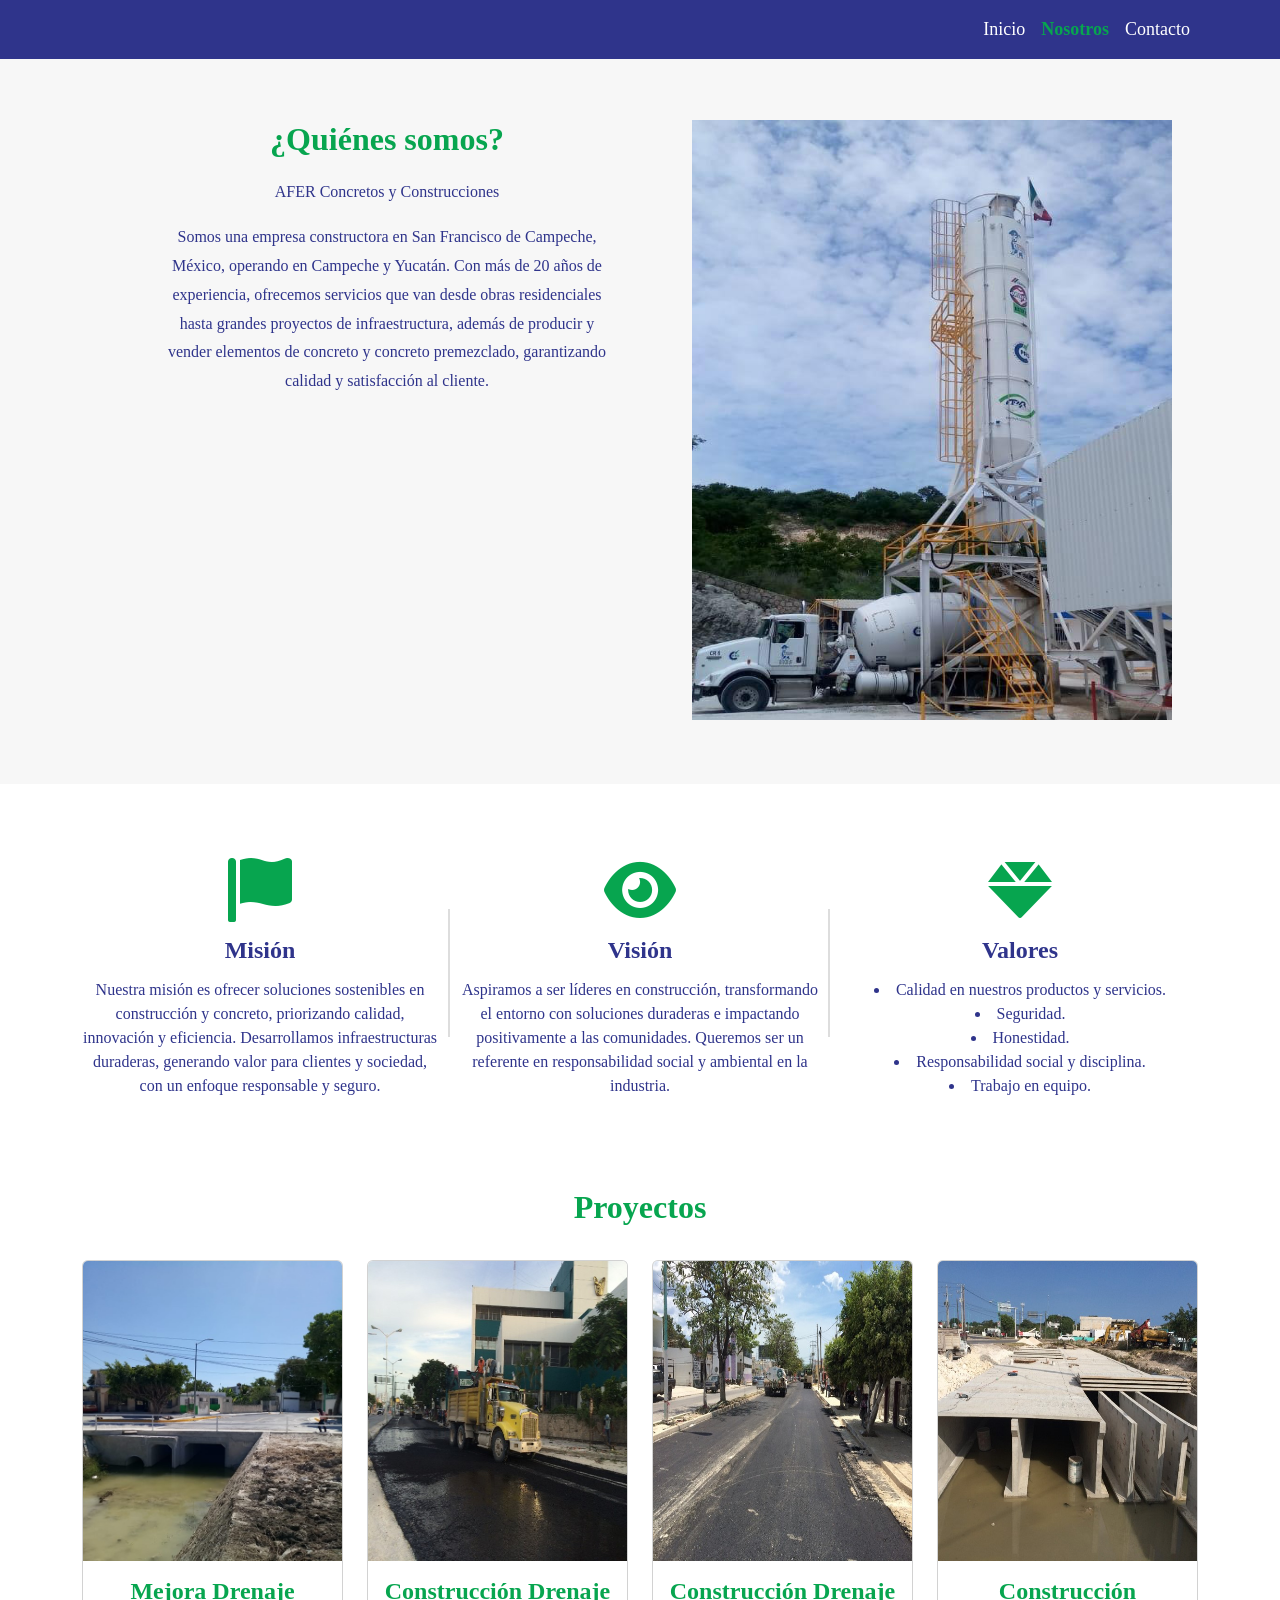
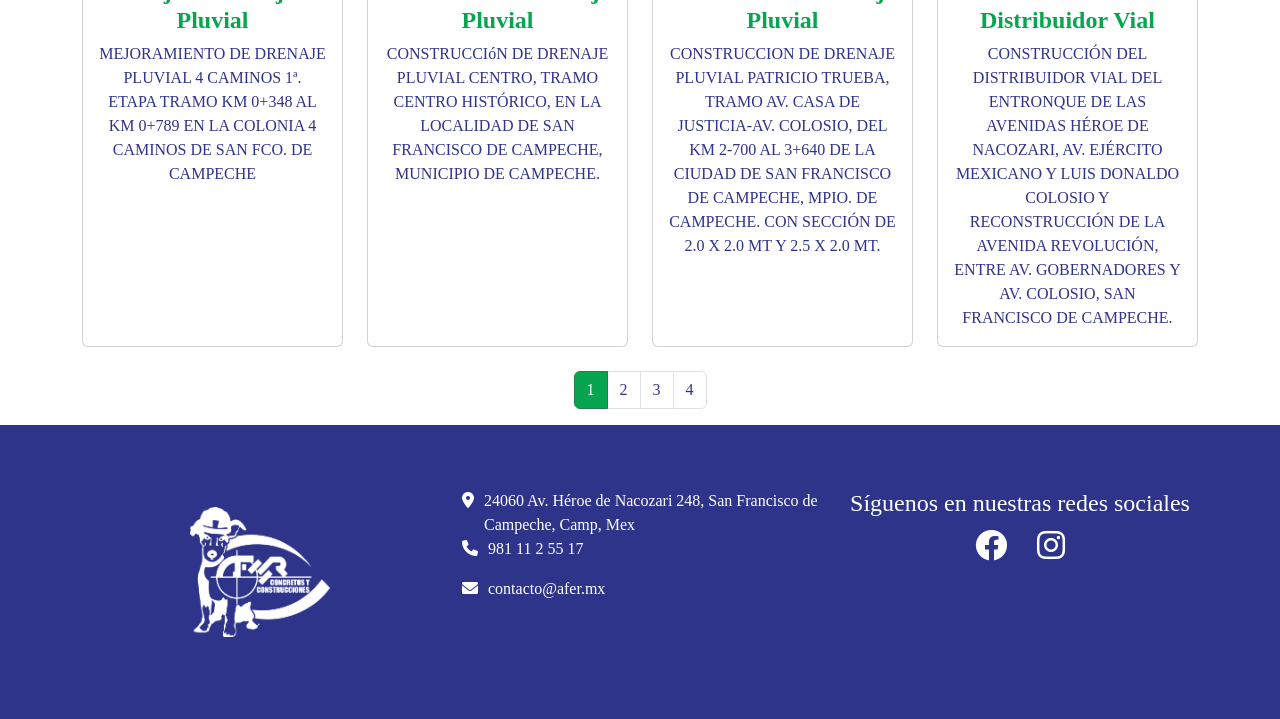
==== nosotros/index.html @ 8ec59fdb "todos cambios version estable de afermx" ====
<!doctype html>
<html lang="en">
  <head>
    <meta charset="utf-8">
    <meta name="viewport" content="width=device-width, initial-scale=1">
    <title>Afer | Nosotros</title>
    <link href="https://cdn.jsdelivr.net/npm/bootstrap@5.3.3/dist/css/bootstrap.min.css" rel="stylesheet" integrity="sha384-QWTKZyjpPEjISv5WaRU9OFeRpok6YctnYmDr5pNlyT2bRjXh0JMhjY6hW+ALEwIH" crossorigin="anonymous">
    <link href="https://cdnjs.cloudflare.com/ajax/libs/font-awesome/6.0.0/css/all.min.css" rel="stylesheet"/>
    <link rel="stylesheet" type="text/css" href="../css/project.css">
    <link rel="stylesheet" type="text/css" href="../css/header.css">
    <link rel="stylesheet" type="text/css" href="../css/footer.css">
    <link rel="stylesheet" type="text/css" href="../css/style.css">
    <link rel="stylesheet" href="../css/lightbox/lc_lightbox.min.css">
  </head>
  <body>
  <nav class="navbar navbar-expand-lg fixed-top">
    <div class="container">
      <button class="navbar-toggler" type="button" data-bs-toggle="collapse" data-bs-target="#navbarText" aria-controls="navbarText" aria-expanded="false" aria-label="Toggle navigation">
        <span class="navbar-toggler-icon"></span>
      </button>
      <div class="collapse navbar-collapse" id="navbarText">
        <ul class="navbar-nav ms-auto mb-2 mb-lg-0 cont-nav-item">
          <li class="nav-item">
            <a class="nav-link" aria-current="page" href="../">Inicio</a>
          </li>
          <li class="nav-item">
            <a class="nav-link active" href="#">Nosotros</a>
          </li>
          <li class="nav-item">
            <a class="nav-link" href="../contacto.php">Contacto</a>
          </li>
        </ul>
      </div>
    </div>
  </nav>
  <section id="weAre">
    <div class="container">
      <div class="d-flex cont-textImgWe">
        <div class="col-xl-6 col-md-12 cont-textWe">
          <h2 class="titleWe">&iquest;Qui&eacute;nes somos&quest;</h2>
          <div class="textWe">
            <p>AFER Concretos y Construcciones</p>
            <p>Somos una empresa constructora en San Francisco de Campeche, M&eacute;xico, operando en Campeche y Yucat&aacute;n.
                  Con m&aacute;s de 20 a&ntilde;os de experiencia, ofrecemos servicios que van desde obras residenciales hasta grandes
                  proyectos de infraestructura, adem&aacute;s de producir y vender elementos de concreto y concreto premezclado,
                  garantizando calidad y satisfacci&oacute;n al cliente. 
            </p>
          </div>
        </div>
        <div class="col-xl-6 col-md-12 cont-imgWe">
          <img class="img-fluid" src="../img/we1.jpg">
        </div>
      </div>
    </div>
  </section>
      <section id="howAreWe">
        <div class="container">
          <div class="row cont-mvv">
            <div class="col-lg-4 col-md-12 card-mvv">
              <i class="fas fa-flag fa-4x icon-mvv-g"></i>
              <div class="card-body">
                <div class="title-howaw color-b">
                  <p class="text-howaw">Misi&oacute;n</p>
                </div>
                <div class="description-howaw">
                  <p class="text-description-howaw">
                    Nuestra misión es ofrecer soluciones sostenibles en construcción y concreto, priorizando calidad, innovación y eficiencia.
                    Desarrollamos infraestructuras duraderas, generando valor para clientes y sociedad, con un enfoque responsable y seguro.
                  </p>
                </div>
              </div>
            </div>
            
            <div class="col-lg-4 col-md-12 card-mvv">
              <i class="fas fa-eye fa-4x icon-mvv-g"></i>
              <div class="card-body">
                <div class="title-howaw color-b">
                  <p class="text-howaw">Visi&oacute;n</p>
                </div>
                <div class="description-howaw">
                  <p class="text-description-howaw">
                    Aspiramos a ser líderes en construcción, transformando el entorno con soluciones duraderas e impactando positivamente a las comunidades. 
                    Queremos ser un referente en responsabilidad social y ambiental en la industria.
                  </p>
                </div>
              </div>
            </div>

            <div class="col-lg-4 col-md-12 card-mvv">
              <i class="fas fa-gem fa-4x icon-mvv-g"></i>
              <div class="card-body">
                <div class="title-howaw color-b">
                  <p class="text-howaw">Valores</p>
                </div>
                <div class="description-howaw">
                <ul class="text-list-howaw">
                    <li>Calidad en nuestros productos y servicios.</li>
                    <li>Seguridad.</li>
                    <li>Honestidad.</li>
                    <li>Responsabilidad social y disciplina.</li>
                    <li>Trabajo en equipo.</li>
                  </ul>
                </div>
              </div>
            </div>
            
          </div>
        </div>
      </section>
      <section id="ourProjects">
        <div class="container">
          <h2 class="title-ourProjects">Proyectos</h2>
          <div class="row" id="card-container">
            <!-- Las tarjetas se agregarán dinámicamente aquí -->
          </div>
          <!-- Paginador -->
          <nav>
            <ul class="pagination justify-content-center" id="pagination">
              <!-- Los botones de paginación se agregarán dinámicamente aquí -->
            </ul>
          </nav>
        </div>
        <!--Album Miniaturas-->
        <div class="d-none">
          <a class="op1" href="../img/ourProject1-1.jpg" data-lcl-txt="" data-lcl-auto="Autor" title="">
            <div class="view overlay zoom">
                <img src="../img/ourProject1-1.jpg" class="img-fluid rounded ">
            </div>
          </a>
        </div>
        <div class="d-none">
          <a class="op1" href="../img/ourProject1-2.jpg" data-lcl-txt="" data-lcl-auto="Autor" title="">
            <div class="view overlay zoom">
                <img src="../img/ourProject1-2.jpg" class="img-fluid rounded ">
            </div>
          </a>
        </div>
        <div class="d-none">
          <a class="op1" href="../img/ourProject1-3.jpg" data-lcl-txt="" data-lcl-auto="Autor" title="">
            <div class="view overlay zoom">
                <img src="../img/ourProject1-3.jpg" class="img-fluid rounded ">
            </div>
          </a>
        </div>
        
        <div class="d-none">
          <a class="op2" href="../img/ourProject2-1.jpg" data-lcl-txt="" data-lcl-auto="Autor" title="">
            <div class="view overlay zoom">
                <img src="../img/ourProject2-1.jpg" class="img-fluid rounded ">
            </div>
          </a>
        </div>
        <div class="d-none">
          <a class="op2" href="../img/ourProject2-2.jpg" data-lcl-txt="" data-lcl-auto="Autor" title="">
            <div class="view overlay zoom">
                <img src="../img/ourProject2-2.jpg" class="img-fluid rounded ">
            </div>
          </a>
        </div>
        <div class="d-none">
          <a class="op2" href="../img/ourProject2-3.jpg" data-lcl-txt="" data-lcl-auto="Autor" title="">
            <div class="view overlay zoom">
                <img src="../img/ourProject2-3.jpg" class="img-fluid rounded ">
            </div>
          </a>
        </div>

        <div class="d-none">
          <a class="op3" href="../img/ourProject3-1.jpg" data-lcl-txt="" data-lcl-auto="Autor" title="">
            <div class="view overlay zoom">
                <img src="../img/ourProject3-1.jpg" class="img-fluid rounded ">
            </div>
          </a>
        </div>
        <div class="d-none">
          <a class="op3" href="../img/ourProject3-2.jpg" data-lcl-txt="" data-lcl-auto="Autor" title="">
            <div class="view overlay zoom">
                <img src="../img/ourProject3-2.jpg" class="img-fluid rounded ">
            </div>
          </a>
        </div>
        <div class="d-none">
          <a class="op3" href="../img/ourProject3-3.jpg" data-lcl-txt="" data-lcl-auto="Autor" title="">
            <div class="view overlay zoom">
                <img src="../img/ourProject3-3.jpg" class="img-fluid rounded ">
            </div>
          </a>
        </div>
        <div class="d-none">
          <a class="op3" href="../img/ourProject3-4.jpg" data-lcl-txt="" data-lcl-auto="Autor" title="">
            <div class="view overlay zoom">
                <img src="../img/ourProject3-4.jpg" class="img-fluid rounded ">
            </div>
          </a>
        </div>

        <div class="d-none">
          <a class="op4" href="../img/ourProject4-1.jpg" data-lcl-txt="" data-lcl-auto="Autor" title="">
            <div class="view overlay zoom">
                <img src="../img/ourProject4-1.jpg" class="img-fluid rounded ">
            </div>
          </a>
        </div>
        <div class="d-none">
          <a class="op4" href="../img/ourProject4-2.jpg" data-lcl-txt="" data-lcl-auto="Autor" title="">
            <div class="view overlay zoom">
                <img src="../img/ourProject4-2.jpg" class="img-fluid rounded ">
            </div>
          </a>
        </div>
        <div class="d-none">
          <a class="op4" href="../img/ourProject4-3.jpg" data-lcl-txt="" data-lcl-auto="Autor" title="">
            <div class="view overlay zoom">
                <img src="../img/ourProject4-3.jpg" class="img-fluid rounded ">
            </div>
          </a>
        </div>

        <div class="d-none">
          <a class="op5" href="../img/ourProject5-1.jpg" data-lcl-txt="" data-lcl-auto="Autor" title="">
            <div class="view overlay zoom">
                <img src="../img/ourProject5-1.jpg" class="img-fluid rounded ">
            </div>
          </a>
        </div>
        <div class="d-none">
          <a class="op5" href="../img/ourProject5-2.jpg" data-lcl-txt="" data-lcl-auto="Autor" title="">
            <div class="view overlay zoom">
                <img src="../img/ourProject5-2.jpg" class="img-fluid rounded ">
            </div>
          </a>
        </div>
        <div class="d-none">
          <a class="op5" href="../img/ourProject5-3.jpg" data-lcl-txt="" data-lcl-auto="Autor" title="">
            <div class="view overlay zoom">
                <img src="../img/ourProject5-3.jpg" class="img-fluid rounded ">
            </div>
          </a>
        </div>

        <div class="d-none">
          <a class="op6" href="../img/ourProject6-1.jpg" data-lcl-txt="" data-lcl-auto="Autor" title="">
            <div class="view overlay zoom">
                <img src="../img/ourProject6-1.jpg" class="img-fluid rounded ">
            </div>
          </a>
        </div>
        <div class="d-none">
          <a class="op6" href="../img/ourProject6-2.jpg" data-lcl-txt="" data-lcl-auto="Autor" title="">
            <div class="view overlay zoom">
                <img src="../img/ourProject6-2.jpg" class="img-fluid rounded ">
            </div>
          </a>
        </div>

        <div class="d-none">
          <a class="op7" href="../img/ourProject7-1.jpg" data-lcl-txt="" data-lcl-auto="Autor" title="">
            <div class="view overlay zoom">
                <img src="../img/ourProject7-1.jpg" class="img-fluid rounded ">
            </div>
          </a>
        </div>
        <div class="d-none">
          <a class="op7" href="../img/ourProject7-2.jpg" data-lcl-txt="" data-lcl-auto="Autor" title="">
            <div class="view overlay zoom">
                <img src="../img/ourProject7-2.jpg" class="img-fluid rounded ">
            </div>
          </a>
        </div>
        <div class="d-none">
          <a class="op7" href="../img/ourProject7-3.jpg" data-lcl-txt="" data-lcl-auto="Autor" title="">
            <div class="view overlay zoom">
                <img src="../img/ourProject7-3.jpg" class="img-fluid rounded ">
            </div>
          </a>
        </div>

        <div class="d-none">
          <a class="op8" href="../img/ourProject8-1.jpg" data-lcl-txt="" data-lcl-auto="Autor" title="">
            <div class="view overlay zoom">
                <img src="../img/ourProject8-1.jpg" class="img-fluid rounded ">
            </div>
          </a>
        </div>
        <div class="d-none">
          <a class="op8" href="../img/ourProject8-2.jpg" data-lcl-txt="" data-lcl-auto="Autor" title="">
            <div class="view overlay zoom">
                <img src="../img/ourProject8-2.jpg" class="img-fluid rounded ">
            </div>
          </a>
        </div>
        <div class="d-none">
          <a class="op8" href="../img/ourProject8-3.jpg" data-lcl-txt="" data-lcl-auto="Autor" title="">
            <div class="view overlay zoom">
                <img src="../img/ourProject8-3.jpg" class="img-fluid rounded ">
            </div>
          </a>
        </div>

        <div class="d-none">
          <a class="op9" href="../img/ourProject9-1.jpg" data-lcl-txt="" data-lcl-auto="Autor" title="">
            <div class="view overlay zoom">
                <img src="../img/ourProject9-1.jpg" class="img-fluid rounded ">
            </div>
          </a>
        </div>
        <div class="d-none">
          <a class="op9" href="../img/ourProject9-2.jpg" data-lcl-txt="" data-lcl-auto="Autor" title="">
            <div class="view overlay zoom">
                <img src="../img/ourProject9-2.jpg" class="img-fluid rounded ">
            </div>
          </a>
        </div>
        <div class="d-none">
          <a class="op9" href="../img/ourProject9-3.jpg" data-lcl-txt="" data-lcl-auto="Autor" title="">
            <div class="view overlay zoom">
                <img src="../img/ourProject9-3.jpg" class="img-fluid rounded ">
            </div>
          </a>
        </div>

        <div class="d-none">
          <a class="op10" href="../img/ourProject10-1.jpg" data-lcl-txt="" data-lcl-auto="Autor" title="">
            <div class="view overlay zoom">
                <img src="../img/ourProject10-1.jpg" class="img-fluid rounded ">
            </div>
          </a>
        </div>
        <div class="d-none">
          <a class="op10" href="../img/ourProject10-2.jpg" data-lcl-txt="" data-lcl-auto="Autor" title="">
            <div class="view overlay zoom">
                <img src="../img/ourProject10-2.jpg" class="img-fluid rounded ">
            </div>
          </a>
        </div>
        <div class="d-none">
          <a class="op10" href="../img/ourProject10-3.jpg" data-lcl-txt="" data-lcl-auto="Autor" title="">
            <div class="view overlay zoom">
                <img src="../img/ourProject10-3.jpg" class="img-fluid rounded ">
            </div>
          </a>
        </div>

        <div class="d-none">
          <a class="op11" href="../img/ourProject11-1.jpg" data-lcl-txt="" data-lcl-auto="Autor" title="">
            <div class="view overlay zoom">
                <img src="../img/ourProject11-1.jpg" class="img-fluid rounded ">
            </div>
          </a>
        </div>
        <div class="d-none">
          <a class="op11" href="../img/ourProject11-2.jpg" data-lcl-txt="" data-lcl-auto="Autor" title="">
            <div class="view overlay zoom">
                <img src="../img/ourProject11-2.jpg" class="img-fluid rounded ">
            </div>
          </a>
        </div>
        <div class="d-none">
          <a class="op11" href="../img/ourProject11-3.jpg" data-lcl-txt="" data-lcl-auto="Autor" title="">
            <div class="view overlay zoom">
                <img src="../img/ourProject11-3.jpg" class="img-fluid rounded ">
            </div>
          </a>
        </div>

        <div class="d-none">
          <a class="op12" href="../img/ourProject12-1.jpg" data-lcl-txt="" data-lcl-auto="Autor" title="">
            <div class="view overlay zoom">
                <img src="../img/ourProject12-1.jpg" class="img-fluid rounded ">
            </div>
          </a>
        </div>
        <div class="d-none">
          <a class="op12" href="../img/ourProject12-2.jpg" data-lcl-txt="" data-lcl-auto="Autor" title="">
            <div class="view overlay zoom">
                <img src="../img/ourProject12-2.jpg" class="img-fluid rounded ">
            </div>
          </a>
        </div>
        <div class="d-none">
          <a class="op12" href="../img/ourProject12-3.jpg" data-lcl-txt="" data-lcl-auto="Autor" title="">
            <div class="view overlay zoom">
                <img src="../img/ourProject12-3.jpg" class="img-fluid rounded ">
            </div>
          </a>
        </div>

        <div class="d-none">
          <a class="op13" href="../img/ourProject13-1.jpg" data-lcl-txt="" data-lcl-auto="Autor" title="">
            <div class="view overlay zoom">
                <img src="../img/ourProject13-1.jpg" class="img-fluid rounded ">
            </div>
          </a>
        </div>
        <div class="d-none">
          <a class="op13" href="../img/ourProject13-2.jpg" data-lcl-txt="" data-lcl-auto="Autor" title="">
            <div class="view overlay zoom">
                <img src="../img/ourProject13-2.jpg" class="img-fluid rounded ">
            </div>
          </a>
        </div>

        <div class="d-none">
          <a class="op14" href="../img/ourProject14-1.jpg" data-lcl-txt="" data-lcl-auto="Autor" title="">
            <div class="view overlay zoom">
                <img src="../img/ourProject14-1.jpg" class="img-fluid rounded ">
            </div>
          </a>
        </div>

        <div class="d-none">
          <a class="op15" href="../img/ourProject15-1.jpg" data-lcl-txt="" data-lcl-auto="Autor" title="">
            <div class="view overlay zoom">
                <img src="../img/ourProject15-1.jpg" class="img-fluid rounded ">
            </div>
          </a>
        </div>
        <div class="d-none">
          <a class="op15" href="../img/ourProject15-2.jpg" data-lcl-txt="" data-lcl-auto="Autor" title="">
            <div class="view overlay zoom">
                <img src="../img/ourProject15-2.jpg" class="img-fluid rounded ">
            </div>
          </a>
        </div>
        <div class="d-none">
          <a class="op15" href="../img/ourProject15-3.jpg" data-lcl-txt="" data-lcl-auto="Autor" title="">
            <div class="view overlay zoom">
                <img src="../img/ourProject15-3.jpg" class="img-fluid rounded ">
            </div>
          </a>
        </div>
        
        <!--Fin Album miniaturas-->
      </section>
    <script src="https://ajax.googleapis.com/ajax/libs/jquery/3.3.1/jquery.min.js"></script>
    <script src="https://cdn.jsdelivr.net/npm/bootstrap@5.3.3/dist/js/bootstrap.bundle.min.js" integrity="sha384-YvpcrYf0tY3lHB60NNkmXc5s9fDVZLESaAA55NDzOxhy9GkcIdslK1eN7N6jIeHz" crossorigin="anonymous"></script> 
    <script type="text/javascript" src="../js/lightbox/lc_lightbox.lite.min.js"></script>
    <script type="text/javascript" src="../js/script.js"></script>
    <script type="text/javascript" src="../js/projectScript.js"></script>
    <footer class="btext-center">
          <div class="container ">
            <!-- Copyright -->
          <div class="row">
            <div class="col-md-4 res-desk">
              <div class="contain-logo-footer">
                <img src="../img/logobn.png">
              </div>
            </div>
            <div class="col-12 col-md-4">
              <div class="container-info">
                <div class="icon"></div>
                <div class="direction">
                  <i class="fas fa-location-dot"></i>
                  <a>
                    24060 Av. H&eacute;roe de Nacozari 248, San Francisco de Campeche, Camp, Mex 
                  </a>
                </div>
                <div class="phone">
                  <i class="fas fa-phone"></i>
                  <p>
                    981 11 2 55 17
                  </p>
                </div>
                <div class="email">
                  <i class="fas fa-envelope"></i>
                  <p>
                    contacto@afer.mx
                  </p>
                </div>
              </div>
            </div>
            <div class="col-12 col-md-4">
              <div class="container-rs-info">
                <div class="title-rs-info">
                  <h4>S&iacute;guenos en nuestras redes sociales</h4>
                </div>
                <div class="container-icon-info">
                  <a href="https://shorturl.at/lHMwv" target="_blank">
                    <div class="icon-fb">
                      <i class="fab fa-facebook fa-2x"></i>
                    </div>
                  </a>
                  <a href="https://shorturl.at/RkrIl" target="_blank">
                    <div class="icon-ig">
                      <i class="fab fa-instagram fa-2x"></i>
                    </div>
                  </a>
                </div>
              </div>
              
            </div>
            <div class="col-12 col-md-12 res-mob">
              <div class="contain-logo-footer">
                <img src="../img/logobn.png">
              </div>
            </div>
          </div>
        </div>
      </div>
          <!-- Copyright -->
    </div>
  </footer>
  </body>
</html>
---- css/project.css ----
#weAre {
  background-color: #f7f7f7;
  padding: 5% 0;
}
#weAre .container .cont-textImgWe .cont-textWe .titleWe {
  font-weight: bold;
}
#weAre .container .cont-textImgWe .cont-textWe .textWe {
  font-size: 16px;
  margin-top: 20px;
  display: block;
  text-align: center;
  line-height: 1.6;
}
#weAre .container .cont-textImgWe .cont-imgWe {
  display: flex;
  justify-content: center;
}
#weAre .container .cont-textImgWe .cont-imgWe img {
  width: 550px;
}

.active > .page-link {
  background-color: rgb(7, 165, 79);
  border-color: rgb(35, 126, 76);
}

.page-link {
  color: rgb(47, 52, 139);
}

@media (min-width: 320px) {
  #weAre .container .cont-textImgWe {
    flex-direction: column;
  }
  #weAre .container .cont-textImgWe .cont-textWe {
    padding-top: 5%;
  }
  #weAre .container .cont-textImgWe .cont-textWe .titleWe {
    text-align: center;
    color: rgb(7, 165, 79);
  }
  #weAre .container .cont-textImgWe .cont-textWe .textWe {
    color: rgb(47, 52, 139);
  }
  #weAre .container .cont-textImgWe .cont-imgWe {
    width: 100%;
  }
  #weAre .container .cont-textImgWe .cont-imgWe img {
    width: 100%;
  }
  #ourProjects .title-ourProjects {
    font-weight: bold;
    text-align: center;
    margin-bottom: 3%;
    color: rgb(7, 165, 79);
  }
  #ourProjects .custom-img {
    height: 300px;
  }
  #ourProjects .card-body .card-title {
    color: rgb(7, 165, 79);
  }
  #ourProjects .card-body .card-text {
    color: rgb(47, 52, 139);
    font-size: 16px;
  }
}
@media (min-width: 720px) {
  #weAre .container .cont-textImgWe .cont-imgWe img {
    height: 700px;
  }
}
@media (min-width: 1200px) {
  #weAre .container .cont-textImgWe {
    justify-content: space-evenly;
    flex-direction: row;
  }
  #weAre .container .cont-textImgWe .cont-textWe {
    padding: 0 5%;
  }
  #weAre .container .cont-textImgWe .cont-textWe .titleWe {
    font-weight: bold;
  }
  #weAre .container .cont-textImgWe .cont-textWe .textWe {
    line-height: 1.8;
  }
  #weAre .container .cont-textImgWe .cont-imgWe {
    width: 480px;
  }
  #weAre .container .cont-textImgWe .cont-imgWe img {
    height: 600px;
  }
}/*# sourceMappingURL=project.css.map */
---- css/header.css ----
.navbar {
  background-color: rgb(47, 52, 139) !important;
}
.navbar .navbar-toggler-icon {
  filter: brightness(10);
}
.navbar ul .nav-item .nav-link {
  color: white;
}
.navbar ul .nav-item .active {
  color: rgb(7, 165, 79) !important;
}/*# sourceMappingURL=header.css.map */
---- css/footer.css ----
footer {
  padding: 5% 0;
  background-color: rgb(225, 225, 225);
}
footer .container-info {
  display: flex;
  justify-content: space-around;
  gap: 30px;
}
footer .container-info .direction, footer .container-info .phone, footer .container-info .email {
  font-size: 16px;
  display: flex;
  height: 30px;
  align-items: baseline;
  gap: 10px;
}
footer .container-icon-info {
  display: flex;
  height: 30px;
  align-items: center;
  gap: 30px;
  justify-content: space-around;
}

@media (min-width: 320px) {
  footer {
    background-color: rgb(47, 52, 139);
    color: rgb(255, 255, 255);
  }
  footer .container-info {
    flex-direction: column;
    gap: 0;
  }
  footer .container-info .direction, footer .container-info .phone, footer .container-info .email {
    height: auto;
  }
  footer .cont-info-hours h3 {
    width: 80%;
  }
  footer .cont-info-hours .cont-hour {
    line-height: 0.5;
    margin-bottom: 5%;
    display: flex;
    flex-direction: column;
  }
  footer .container-rs-info {
    display: flex;
    gap: 5%;
  }
  footer .container-rs-info .title-rs-info {
    width: 200px;
  }
  footer .contain-logo-footer {
    margin: 5% 0;
  }
  footer .contain-logo-footer img {
    width: 90px;
    height: 80px;
  }
  footer .container-icon-info {
    justify-content: center;
    margin-top: 5px;
  }
  footer .res-desk {
    display: none;
  }
}
@media (min-width: 720px) {
  footer .cont-info-hours {
    text-align: center;
  }
  footer .cont-info-hours h3 {
    width: 100%;
  }
  footer .cont-info-hours .cont-hour {
    line-height: 0.5;
    margin-bottom: 5%;
    display: flex;
    flex-direction: column;
  }
  footer .container-rs-info {
    flex-direction: column;
    justify-content: center;
    gap: 0;
  }
  footer .container-rs-info .title-rs-info {
    width: auto;
    text-align: center;
  }
  footer .contain-logo-footer {
    display: flex;
    justify-content: center;
  }
  footer .contain-logo-footer img {
    width: 140px;
    height: 130px;
  }
  footer .container-info {
    align-items: flex-start;
  }
  footer .res-mob {
    display: none;
  }
  footer .res-desk {
    display: block;
  }
}/*# sourceMappingURL=footer.css.map */
---- css/style.css ----
@charset "UTF-8";
a {
  text-decoration: none;
  color: unset;
}

body {
  font-family: "Roboto";
  padding-top: 56px;
}

.cont-nav-item {
  font-size: 18px;
}
.cont-nav-item .nav-link.active {
  font-weight: bold;
}

#sectionWe {
  background-color: #f7f7f7;
  padding: 5% 0;
}
#sectionWe .container .cont-textImgWe .cont-textWe .titleWe {
  font-weight: bold;
}
#sectionWe .container .cont-textImgWe .cont-textWe .textWe {
  font-size: 16px;
  margin-top: 20px;
  display: block;
  text-align: center;
  line-height: 1.6;
}
#sectionWe .container .cont-textImgWe .cont-imgWe {
  display: flex;
  justify-content: center;
}
#sectionWe .container .cont-textImgWe .cont-imgWe img {
  width: 550px;
}

#howAreWe {
  padding: 5% 0;
}

#ourServices {
  padding: 5% 0;
}
#ourServices .cont-ourServices {
  justify-content: space-evenly;
  width: 90%;
  margin: auto;
  gap: 20px;
  flex-wrap: wrap;
}
#ourServices .cont-ourServices .our-service-item {
  margin-bottom: 5%;
}
#ourServices .cont-ourServices .our-service-item img {
  width: 450px;
  display: block;
  margin: auto;
  height: 330px;
}
#ourServices .cont-ourServices .our-service-item .service-description {
  margin-top: 5%;
}
#ourServices .cont-ourServices .our-service-item .service-description h4 {
  font-weight: bold;
}
#ourServices .cont-ourServices .our-service-item .service-description .description-text {
  font-size: 20px;
  margin: auto;
  text-align: center;
  line-height: 1.3;
}

#ourQuality {
  padding: 5% 0;
}

#ourWork {
  padding: 5% 0;
  position: relative;
  width: 100%;
  background-color: #f7f7f7; /* Fondo base de la sección */
  overflow: hidden;
}
#ourWork h2 {
  font-weight: bold;
}
#ourWork .cont-btnVM {
  margin: auto;
  display: flex;
  justify-content: center;
  width: -moz-fit-content;
  width: fit-content;
}
#ourWork .cont-btnVM button {
  background-color: rgb(7, 165, 79);
  color: white;
  font-size: 16px;
  margin: auto;
  display: flex;
  justify-content: center;
}
#ourWork .cont-btnVM:hover button {
  background-color: rgba(7, 165, 79, 0.5);
  color: white;
}

@media (min-width: 320px) {
  .logo-bg {
    display: none;
    width: 172px;
    height: 90px;
    background-image: url(../img/logo.png);
    background-size: cover;
    background-repeat: no-repeat;
    background-position: right;
  }
  #imgPrincipal .carousel-inner {
    height: 490px;
  }
  #imgPrincipal .carousel-inner .carousel-item {
    height: -webkit-fill-available;
  }
  #imgPrincipal .carousel-inner .carousel-item .imgprin {
    filter: opacity(0.4);
    transform: scale(2.5);
    position: relative;
    right: 35%;
  }
  #imgPrincipal .carousel-inner .carousel-item .cont-caption {
    position: absolute;
    display: flex;
    flex-direction: column;
    top: 10%;
    width: 90%;
    left: 5%;
  }
  #imgPrincipal .carousel-inner .carousel-item .cont-caption .cont-img-caption {
    background-image: url(../img/logo_orig1.png);
    background-repeat: no-repeat;
    background-size: contain;
    width: 100px;
    height: 95px;
  }
  #imgPrincipal .carousel-inner .carousel-item .cont-caption .text-caption-prin {
    color: rgb(47, 52, 139);
    font-size: xx-large;
    line-height: 1;
    width: 200px;
  }
  #imgPrincipal .carousel-inner .carousel-item .cont-caption .btn-contact {
    width: 145px;
    margin-left: 5%;
    background-color: rgb(7, 165, 79);
    color: white;
    border: none;
    padding: 3px;
    font-size: larger;
    text-align: center;
  }
  #imgPrincipal .carousel-inner .carousel-item .cont-caption .cont-logo-pro {
    background-image: url(../img/logo2Afer.png);
    background-repeat: no-repeat;
    background-size: contain;
    width: 90px;
    height: 90px;
    position: relative;
    margin: 5% auto;
    display: block;
  }
  #sectionWe .container .cont-textImgWe {
    flex-direction: column;
  }
  #sectionWe .container .cont-textImgWe .cont-textWe {
    padding-top: 5%;
  }
  #sectionWe .container .cont-textImgWe .cont-textWe .titleWe {
    text-align: center;
    color: rgb(7, 165, 79);
  }
  #sectionWe .container .cont-textImgWe .cont-textWe .textWe {
    color: rgb(47, 52, 139);
  }
  #sectionWe .container .cont-textImgWe .cont-imgWe {
    width: 100%;
  }
  #sectionWe .container .cont-textImgWe .cont-imgWe img {
    width: 100%;
  }
  #ourServices {
    background-color: rgb(47, 52, 139);
  }
  #ourServices .container .title-ourServices {
    text-align: center;
    color: rgb(255, 255, 255);
    margin-bottom: 3%;
    font-weight: bolder;
  }
  #ourServices .container .card-ourServices {
    display: flex;
    flex-direction: column-reverse;
    gap: 30px;
  }
  #ourServices .container .card-ourServices .card-body {
    background-color: rgb(255, 255, 255);
    padding: 5%;
  }
  #ourServices .container .card-ourServices .card-body .card-title {
    color: rgb(7, 165, 79);
    font-weight: bold;
    font-size: 24px;
  }
  #ourServices .container .card-ourServices .card-body .card-text {
    color: rgb(47, 52, 139);
    text-align: center;
    padding: 5% 10%;
    font-size: 16px;
  }
  #ourServices .custom-img {
    height: 400px;
  }
  #ourQuality .cont-ourQuality {
    display: flex;
    align-items: center;
  }
  #ourQuality .cont-ourQuality .contain-img-ourQuality {
    display: flex;
  }
  #ourQuality .cont-ourQuality .contain-img-ourQuality .img-ourQuality {
    width: 150px;
    height: 150px;
    margin: auto;
  }
  #ourQuality .contain-text-ourQuality {
    margin-top: 5%;
  }
  #ourQuality .contain-text-ourQuality .text-ourQuality {
    text-align: center;
    color: rgb(47, 52, 139);
    font-size: 16px;
  }
  #ourWork h2 {
    text-align: center;
    color: rgb(7, 165, 79);
    font-weight: bolder;
    margin-bottom: 3%;
  }
  .cont-ourWorkOne {
    height: auto;
  }
  .cont-ourWorkOne .ourWork-imgLarge {
    position: relative;
    margin-bottom: 20px;
  }
  .cont-ourWorkOne .ourWork-imgLarge img {
    height: 300px;
    width: -webkit-fill-available;
    border-radius: 10px;
  }
  .cont-ourWorkOne .ourWork-imgLarge:hover img {
    filter: brightness(70%);
  }
  .cont-ourWorkOne .text-caption {
    position: absolute;
    color: white;
    font-weight: bold;
    bottom: 1%;
    left: 5%;
    font-size: 16px;
    word-wrap: break-word;
  }
  .cont-ourWorkOne .text-caption p {
    text-shadow: 2px 2px rgb(0, 0, 0);
  }
  .cont-ourWorkOne .text-caption .title-caption {
    margin: 0;
  }
  .cont-ourWorkOne .text-caption .text-caption {
    margin: 0;
  }
  /* Inicio Nosotros */
  #howAreWe .container {
    display: flex;
    flex-direction: column;
  }
  #howAreWe .container .row-howaw {
    margin-bottom: 10%;
  }
  #howAreWe .container .row-howaw .cont-howaw .title-howaw {
    font-weight: bold;
    text-align: center;
  }
  #howAreWe .container .row-howaw .cont-howaw .description-howaw {
    text-align: justify;
    font-size: 16px;
    color: rgb(47, 52, 139);
  }
  #howAreWe .container .cont-img-officer {
    margin: 0 0 3% 0;
  }
  #howAreWe .container .cont-mvv .card-mvv {
    margin: 10px 0;
  }
  #howAreWe .container .cont-mvv .card-mvv .icon-mvv-g {
    color: rgb(7, 165, 79);
    text-align: center;
    width: 100%;
  }
  #howAreWe .container .cont-mvv .card-mvv .card-body .title-howaw {
    text-align: center;
  }
  #howAreWe .container .cont-mvv .card-mvv .card-body .title-howaw .text-howaw {
    font-size: 24px;
    font-weight: bold;
    margin: 10px 0;
  }
  #howAreWe .container .cont-mvv .card-mvv .card-body .color-b {
    color: rgb(47, 52, 139);
  }
  #howAreWe .container .cont-mvv .card-mvv .card-body .description-howaw .text-description-howaw {
    text-align: center;
    color: rgb(47, 52, 139);
    font-size: 16px;
  }
  #howAreWe .container .cont-mvv .card-mvv .card-body .description-howaw .text-list-howaw {
    color: rgb(47, 52, 139);
    font-size: 16px;
    width: 300px;
    margin: auto;
    padding: 0;
    list-style: inside;
    text-align: center;
  }
  /* Fin Nosotros*/
  /*Proyectos*/
  /*Fin Proyectos*/
}
@media (min-width: 720px) {
  #imgPrincipal .carousel-inner {
    height: 700px;
  }
  #imgPrincipal .carousel-inner .carousel-item .imgprin {
    transform: scale(1.5);
    right: 5%;
  }
  #imgPrincipal .carousel-inner .carousel-item .cont-caption .cont-img-caption {
    width: 190px;
    height: 145px;
  }
  #imgPrincipal .carousel-inner .carousel-item .cont-caption .text-caption-prin {
    font-size: xxx-large;
    width: 300px;
  }
  #imgPrincipal .carousel-inner .carousel-item .cont-caption .btn-contact {
    width: 180px;
    font-size: x-large;
  }
  #imgPrincipal .carousel-inner .carousel-item .cont-caption .cont-logo-pro {
    width: 140px;
    height: 140px;
  }
  #sectionWe .container .cont-textImgWe .cont-imgWe img {
    height: 700px;
    width: 650px;
  }
  #ourServices .container .card-ourServices {
    flex-direction: row-reverse;
    justify-content: center;
  }
  #ourServices .container .card-ourServices .card-body {
    height: 100%;
  }
  #ourWork .cont-our-work {
    gap: 10px;
  }
  #ourWork .cont-our-work .imgLarge img {
    width: 100%;
    height: 430px;
  }
  #ourWork .cont-our-work .imgSmall div .cont-imgSmall {
    width: auto;
  }
  #ourWork .cont-our-work .imgSmall div .cont-imgSmall img {
    width: 100%;
    height: 430px;
  }
  #ourWork .cont-btnVM button {
    width: 150px;
  }
  .cont-ourWorkOne .ourWork-imgLarge img {
    height: 500px;
  }
  /* Inicio Nosotros */
  #howAreWe .container .row-howaw {
    margin-bottom: 5%;
    justify-content: center;
  }
  #howAreWe .container .row-howaw .cont-howaw .title-howaw {
    color: rgb(7, 165, 79);
  }
  #howAreWe .container .row-howaw .cont-howaw .description-howaw {
    text-align: center;
  }
  #howAreWe .container .cont-mvv .card-mvv .card-body .description-howaw .text-descriptino-howaw {
    text-align: center;
  }
  /* Fin Nosotros*/
}
@media (min-width: 1000px) {
  #imgPrincipal .carousel-inner {
    height: auto;
  }
  #imgPrincipal .carousel-inner .carousel-item .imgprin {
    transform: scale(1);
    right: 0;
  }
  #imgPrincipal .carousel-inner .carousel-item .cont-caption {
    top: 15%;
  }
  #ourQuality .cont-ourQuality .contain-img-ourQuality .img-ourQuality {
    width: 225px;
    height: 225px;
  }
  #howAreWe .container {
    flex-direction: column-reverse;
  }
  #howAreWe .container .row-howaw .cont-howaw .description-howaw {
    line-height: 1.6;
  }
  #howAreWe .container .cont-mvv .card-mvv {
    position: relative;
  }
  #howAreWe .container .cont-mvv .card-mvv .card-body .description-howaw {
    text-align: center;
  }
  #howAreWe .container .cont-mvv .card-mvv .card-body .description-howaw .text-descriptino-howaw {
    text-align: center;
  }
  #howAreWe .container .cont-mvv .card-mvv:not(:last-child)::after {
    content: "";
    position: absolute;
    top: 20%;
    right: 0px;
    height: 50%;
    width: 2px;
    background-color: #ddd;
  }
  /* Fin Nosotros*/
}
@media (min-width: 1200px) {
  #imgPrincipal .carousel-inner {
    height: auto;
  }
  #imgPrincipal .carousel-inner .carousel-item .imgprin {
    height: 900px;
  }
  #imgPrincipal .carousel-inner .carousel-item .cont-caption {
    top: 30%;
  }
  #imgPrincipal .carousel-inner .carousel-item .cont-caption .text-caption-prin {
    width: 570px;
  }
  #imgPrincipal .carousel-inner .carousel-item .cont-caption .btn-contact {
    margin-left: 0;
  }
  #sectionWe .container .cont-textImgWe {
    justify-content: space-evenly;
    flex-direction: row;
  }
  #sectionWe .container .cont-textImgWe .cont-textWe {
    padding: 0 5%;
  }
  #sectionWe .container .cont-textImgWe .cont-textWe .titleWe {
    font-weight: bold;
  }
  #sectionWe .container .cont-textImgWe .cont-textWe .textWe {
    line-height: 1.8;
  }
  #sectionWe .container .cont-textImgWe .cont-imgWe {
    width: 480px;
  }
  #sectionWe .container .cont-textImgWe .cont-imgWe img {
    height: 600px;
  }
  #ourServices .container .card-ourServices {
    flex-direction: row-reverse;
  }
  #ourServices .custom-img {
    height: 450px;
  }
  #ourQuality .contain-text-ourQuality {
    padding: 0 10%;
  }
}/*# sourceMappingURL=style.css.map */
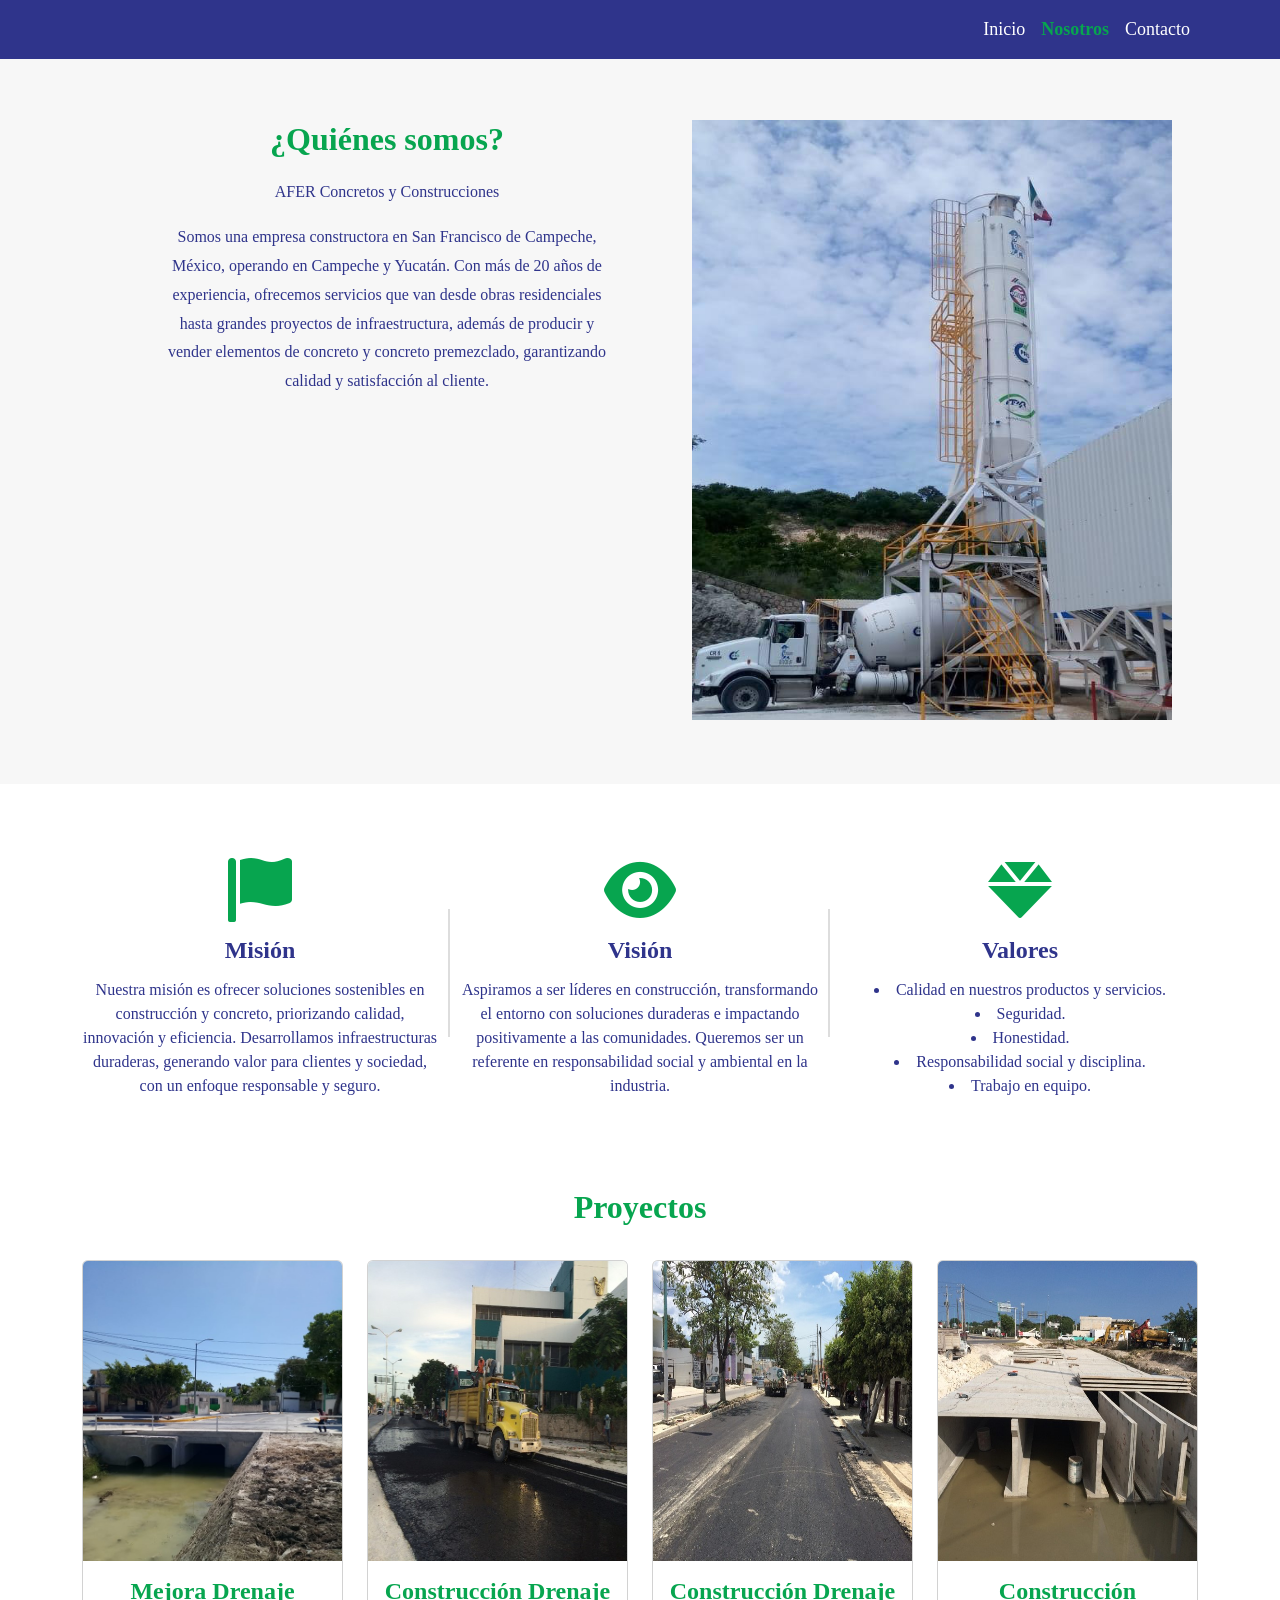
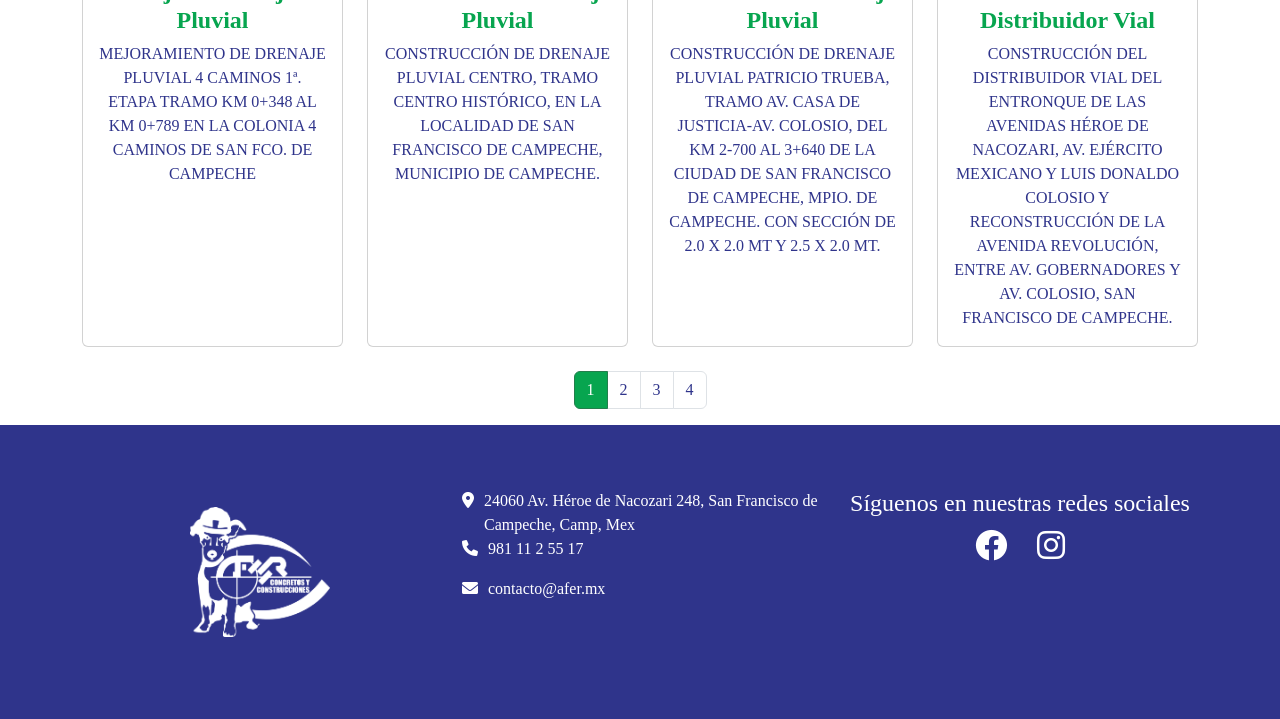
==== commit 3cf2f91c: "change to html" ====
--- a/nosotros/index.html
+++ b/nosotros/index.html
@@ -27,7 +27,7 @@
             <a class="nav-link active" href="#">Nosotros</a>
           </li>
           <li class="nav-item">
-            <a class="nav-link" href="../contacto.php">Contacto</a>
+            <a class="nav-link" href="../contacto.html">Contacto</a>
           </li>
         </ul>
       </div>
